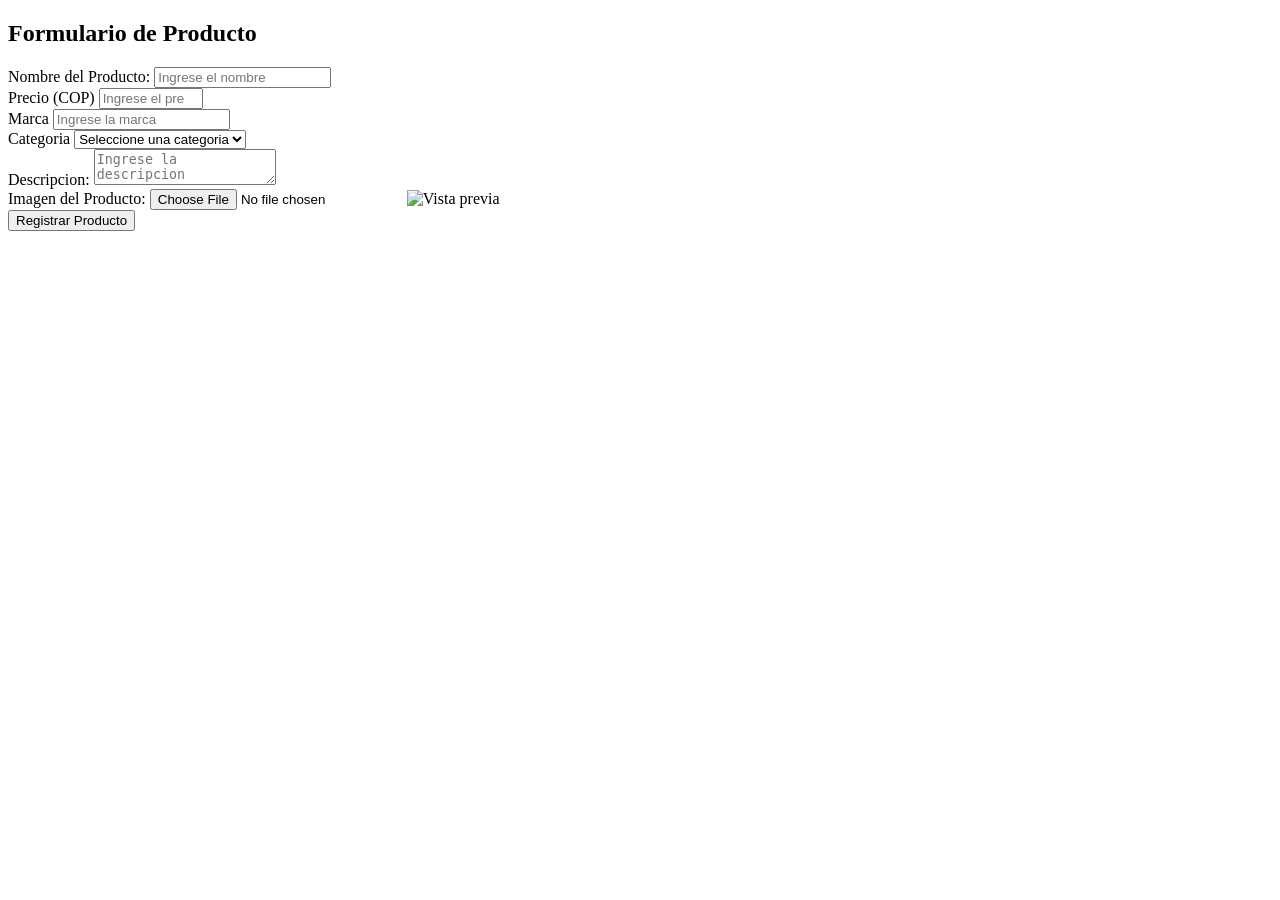
==== index.html @ 4c210a87 "copiando el archivo" ====
<!DOCTYPE html>
<html lang="es">
<head>
    <meta charset="UTF-8">
    <meta name="viewport" content="width=device-width, initial-scale=1.0">
    <title>Document</title>
</head>
<body>
    <div class="container"></div>
    <h2>Formulario de Producto</h2>

    <form action="" method="get" class="form-container" id="productoForm">
        <div class="form-group">
        <label for="nombre">Nombre del Producto:</label>
        <input type="text" id="nombre" placeholder="Ingrese el nombre" required minlength="3" maxlength="20">
        </div>



    <div class="form-group">
        <label for="precio">Precio (COP)</label>
        <input type="number"  id="precio" placeholder="Ingrese el precio" required min="1" max="100000000">
    </div>
    

    <div class="form-group">
        <label for="marca">Marca</label>
        <input type="text"  id="marca" placeholder="Ingrese la marca" required>
    </div>

         <div class="form-group">
         <label for="categoria">Categoria</label>
        <select id="categoria" required>
            <option value="">Seleccione una categoria</option>
            <option value="electronica">Electronica</option>
            <option value="ropa">Ropa</option>
            <option value="otros">Otros</option>
        </select>
    </div>


    <div class="form-group full-width">
    <label for="descripcion">Descripcion:</label>
    <textarea id="descripcion" placeholder="Ingrese la descripcion" required></textarea>

    </div>

    <div class="form-group full-width">
        <label for="imagen">Imagen del Producto:</label>
        <input type="file" id="imagen" accept="image/*" required>
        <img class="preview-img" id="previewImg" alt="Vista previa">
    </div>

    <div class="button-container">
        <button id="btnAgregar" type="submit">Registrar Producto</button>



    </div>
    </form>
    
    
</body>
</html>
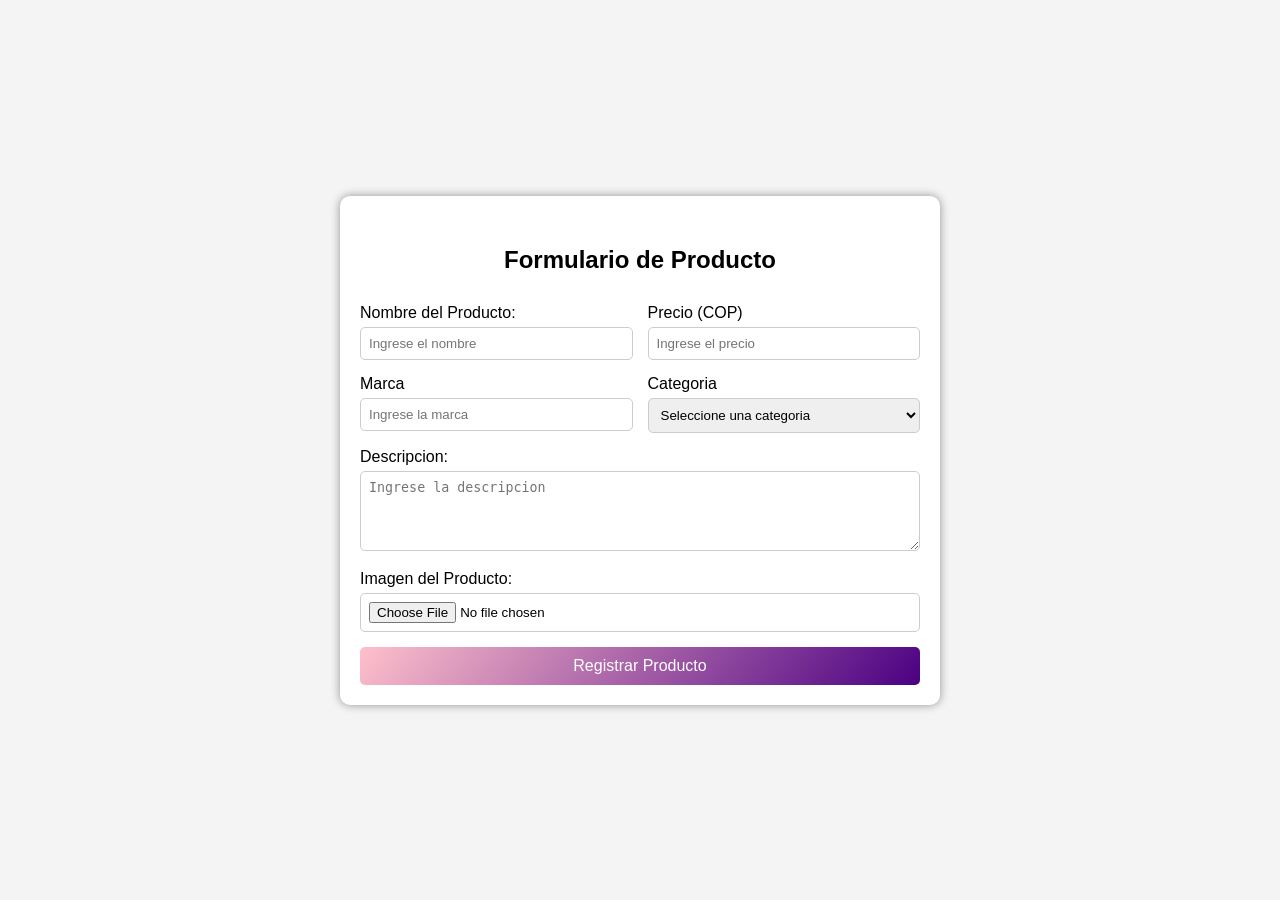
==== commit c1df37a5: "Paso 1 del formulario completado" ====
--- a/index.html
+++ b/index.html
@@ -4,9 +4,10 @@
     <meta charset="UTF-8">
     <meta name="viewport" content="width=device-width, initial-scale=1.0">
     <title>Document</title>
+    <link rel="stylesheet" href="css/formulario.css">
 </head>
 <body>
-    <div class="container"></div>
+    <div class="container">
     <h2>Formulario de Producto</h2>
 
     <form action="" method="get" class="form-container" id="productoForm">
@@ -58,6 +59,9 @@
 
     </div>
     </form>
+</div>
+
+<script src="js/formulario.js"></script>
     
     
 </body>
--- a/css/formulario.css
+++ b/css/formulario.css
@@ -0,0 +1,86 @@
+*{
+    box-sizing: border-box;
+    margin: 0;
+    padding: 0;
+
+}
+body{
+    font-family: Arial, sans-serif;
+    display: flex;
+    justify-content: center;
+    align-items: center;
+    height: 100vh;
+    background-color: #f4f4f4;
+    padding: 20px;
+}
+.container{
+    background: white;
+    padding: 20px;
+    border-radius: 10px;
+    box-shadow: 0 0 10px rgba(0, 0, 0, 0.4);
+    width: 100%;
+    max-width: 600px;
+}
+.container h2{
+    margin: 30px 0;
+    text-align: center;
+}
+.form-container{
+    display: flex;
+    flex-wrap: wrap;
+    gap: 15px;
+}
+.form-group {
+    flex: 1 1 calc(50% - 15px);
+    min-width: 250px;
+    /*flex-grow: 1 Permite que el elemento crezca si hay espacio disponible.
+
+    flex-shrink: 1 Permite que el elemento se reduzca si no hay suficiente espacio.
+
+    flex-basis: calc(50% -15px) Define el tamaño inicial del elemento antes de que flex-grow o flex-shrink  actuen. */
+}
+label{
+    display: block;
+    margin-bottom: 5px;
+}
+input, select, textarea{
+    width: 100%;
+    padding: 8px;
+    border: 1px solid #ccc;
+    border-radius:  5px;
+}
+textarea{
+    resize: vertical;
+    min-height: 80px;
+}
+.form-group.full-width{
+    flex: 1 1 100%;
+}
+.preview-img{
+    max-width: 100%;
+    height: auto;
+    margin-top: 10px;
+    display: none;
+    border: 1px solid #ddd;
+    border-radius: 5px;
+    padding: 5px;
+
+}
+.button-container{
+    text-align: center;
+    flex: 1 1 100%;
+}
+button{
+    background: linear-gradient(130deg,pink,indigo);
+    color: white;
+    border: none;
+    padding: 10px 15px;
+    font-size: 16px;
+    cursor: pointer;
+    border-radius: 5px;
+    width: 100%;
+    transition: background 0.3 ease;
+}
+button:hover {
+    background: linear-gradient(130deg,indigo,pink);
+}
